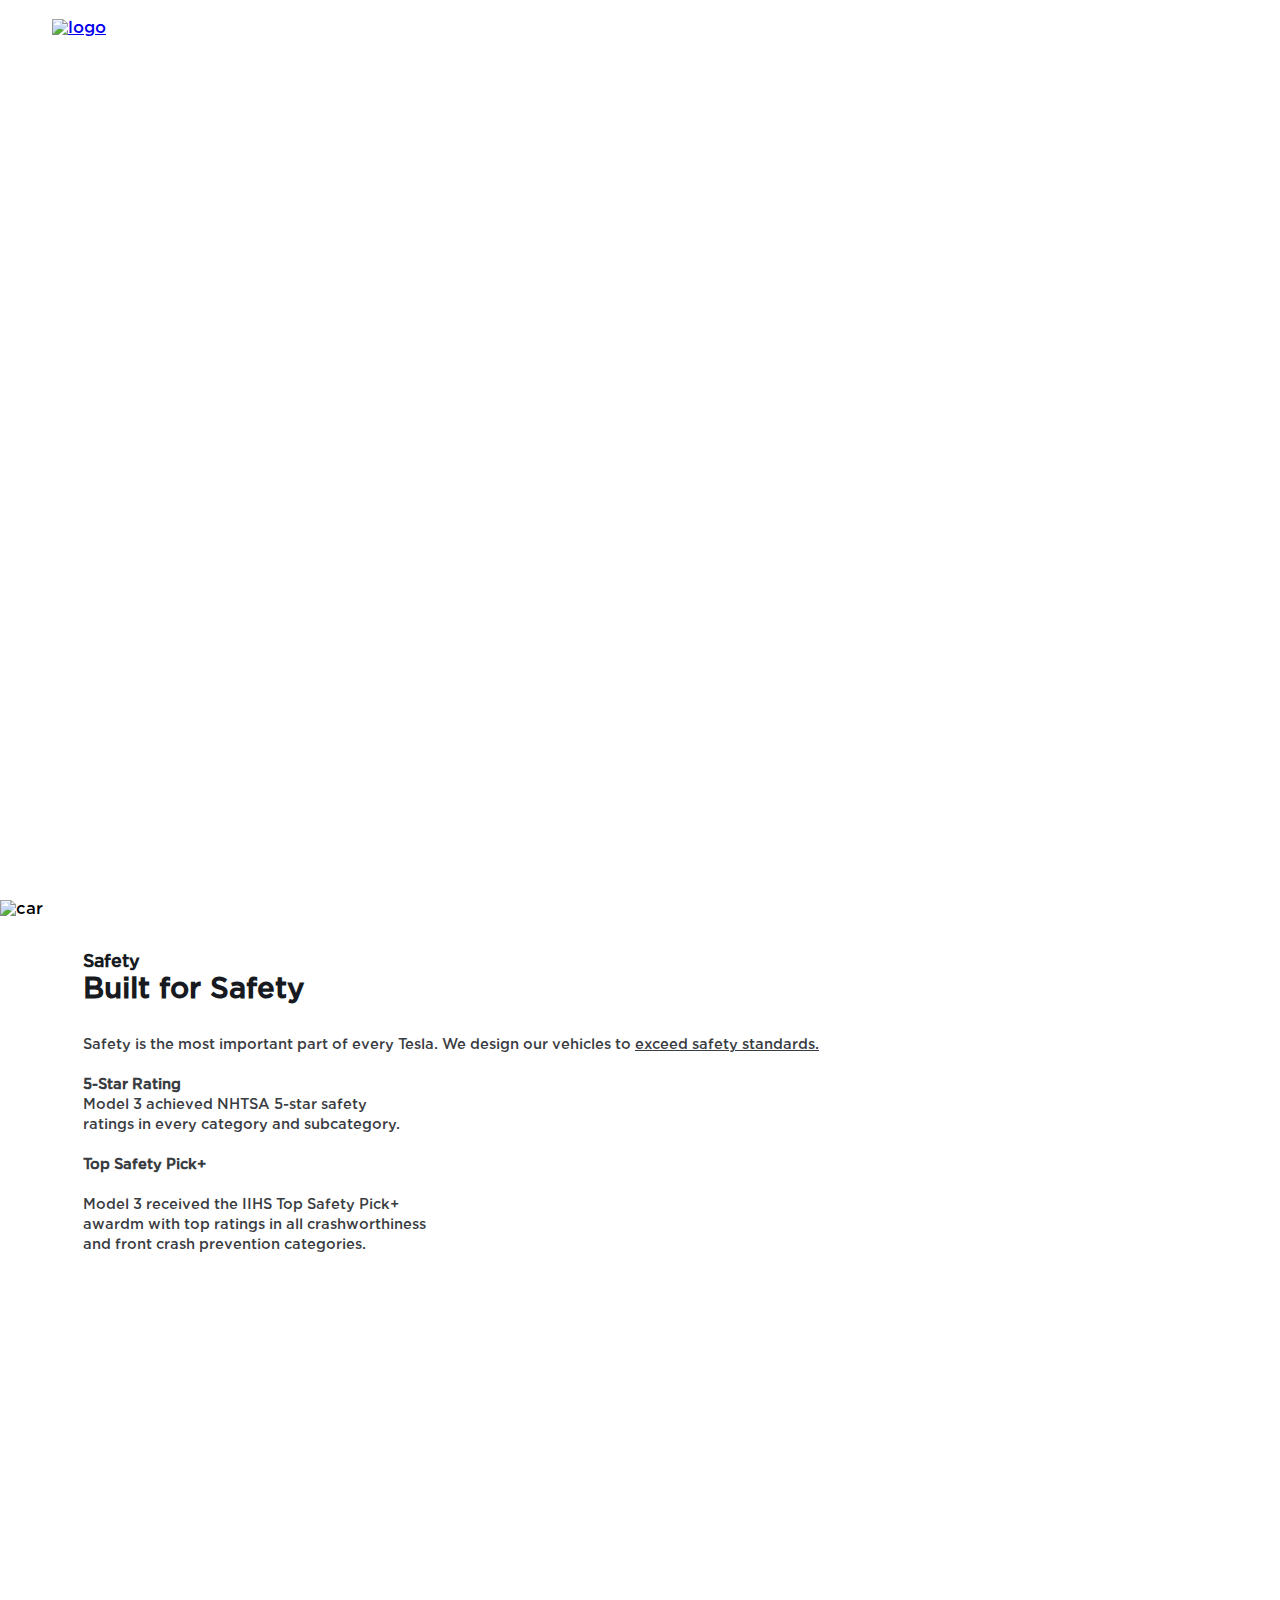
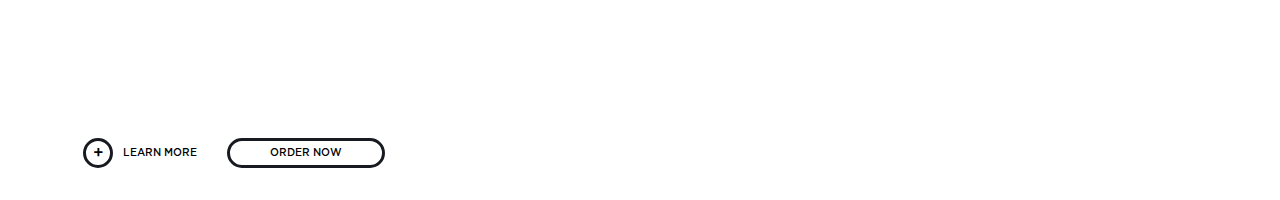
==== Tesla3-page.html @ 49766005 "upload static hero page and stataic safety page" ====
<!DOCTYPE html>
<html lang="en">
  <head>
    <meta charset="UTF-8" />
    <meta http-equiv="X-UA-Compatible" content="IE=edge" />
    <meta name="viewport" content="width=device-width, initial-scale=1.0" />
    <title>Document</title>
    <script
      src="https://kit.fontawesome.com/c09d2bc74f.js"
      crossorigin="anonymous"
    ></script>
    <link rel="stylesheet" href="css/normalize.css" />
    <link rel="stylesheet" href="css/style.css" />
  </head>
  <body>
    <!-- Header (hero) -->
    <header id="hero">
      <nav class="main-navbar">
        <div class="logo">
          <a href="#" class="logo__button"
            ><img src="svg/tesla_logo.svg" alt="logo"
          /></a>
        </div>
        <ul class="nav">
          <li class="nav-item"><a href="#">Model S</a></li>
          <li class="nav-item"><a href="#">Model 3</a></li>
          <li class="nav-item"><a href="#">Model X</a></li>
          <li class="nav-item"><a href="#">Model Y</a></li>
          <li class="nav-item"><a href="#">Solar Roof</a></li>
          <li class="nav-item"><a href="#">Solar Panels</a></li>
        </ul>
        <ul class="nav nav--right">
          <li class="nav-item"><a href="#">Shop</a></li>
          <li class="nav-item"><a href="#">Account</a></li>
          <li class="nav-item"><a href="#">Menu</a></li>
        </ul>
      </nav>
      <h1 class="hero__h1">Model 3</h1>
      <div class="hero-footer">
        <div class="nav hero-footer__nav">
          <div class="hero-footer-navitem">
            <h3>3.1 s</h3>
            <p>0-60 mph*</p>
          </div>
          <div class="hero-footer-navitem">
            <h3>358 mi</h3>
            <p>Range (EPA est.)</p>
          </div>
          <div class="hero-footer-navitem">
            <h3>AWD</h3>
            <p>Dual Motor</p>
          </div>
          <div class="hero-footer-navitem hero-footer-navitem--order">
            <a href="#" class="order-btn">ORDER NOW</a>
          </div>
        </div>
        <div class="bottom-arrow-btn">
          <a href="#" class="bottom-btn__link"
            ><i class="fa-solid fa-angle-down"></i
          ></a>
        </div>
      </div>
    </header>

    <!-- Safety Section -->
    <section id="safety">
      <div class="safety__car-image">
        <img
          src="https://tesla-cdn.thron.com/delivery/public/image/tesla/ea753653-02a2-4206-aac5-82a33a0a245d/bvlatuR/std/2880x1800/model-3-hero-a-desktop"
          alt="car"
        />
      </div>
      <aside class="safety-article">
        <header class="safety-article__header">
          <h3 class="article-small-header">Safety</h3>
          <h2 class="article-big-header">Built for Safety</h2>
        </header>
        <section class="paragraph">
          <p>
            Safety is the most important part of every Tesla. We design our
            vehicles to <span>exceed safety standards.</span><br />
            <br />
            <strong>5-Star Rating</strong><br />
            Model 3 achieved NHTSA 5-star safety <br />
            ratings in every category and subcategory. <br />
            <br />
            <strong>Top Safety Pick+</strong><br />
            <br />
            Model 3 received the IIHS Top Safety Pick+ <br />
            awardm with top ratings in all crashworthiness <br />
            and front crash prevention categories.
          </p>
        </section>
        <div class="bottom-btns">
          <button class="learn-more-btn">
            <span class="plus-circle">+</span>
            <p>LEARN MORE</p>
          </button>
          <button class="order-now-btn">ORDER NOW</button>
        </div>
      </aside>
    </section>
  </body>
</html>
---- css/style.css ----
@font-face {
    font-family: GothamSSM;
    src: url('/fonts/GothamSSM.otf') format('OpenType');
}

:root {
    --prim-color-white: #ffffff;
    --article-header-color-darkgrey: #171a20;
    --article-p-color-grey: #393c41;
    --article-p-fontsize: 14px;
    --article-bigheader-fontsize :28px;
    --article-smallheader-fontsize :17px;
}

* {
    box-sizing: border-box;
    padding: 0;
    margin: 0;
}


/* Colors */
body {
    font-family: GothamSSM;
}

/* ------------------Header--------------------- */

/* hero */
#hero {
    background: url("https://tesla-cdn.thron.com/delivery/public/image/tesla/d0cecbbf-1a20-4b48-b136-fb096af19515/bvlatuR/std/2880x1800/model-3-main-hero-a-desktop") no-repeat center center/cover; 
    color: var(--prim-color-white);
    height: 100vh;
    display: flex;
    flex-direction: column;
}

/* main navbar of header */
.main-navbar {
    flex-shrink: 0;
    display: flex;
    justify-content: space-between;
    height: 56px;
    align-items: center;
}

/* navbars of header */
.nav {
    list-style: none;
    display: flex;
    font-size: 12px;
}

.nav--right {
    padding-right: 32px;
}

.nav .nav-item {
    padding: 4px 8px;
}

.nav .nav-item a {
    padding: 4px 8px;
    text-decoration: none;
    color: var(--prim-color-white);
    font-family: GothamSSM;
}

.logo {
    padding-left: 32px;
}

.logo .logo__button img {
    width: 100px;
    padding-left: 20px;
    margin-right: 70px;
}

.hero__h1 {
    font-size: 34px;
    text-align: center;
    font-weight: 500;
    flex-grow: 8;
    margin-top: 60px;
}


/* hero footer */
.hero-footer {
    flex-grow: 1;
    display: flex;
    flex-direction: column;
    align-items: center;
    justify-content: space-around;
}

.hero-footer__nav {
    display: flex;
    justify-content: center;
}

.hero-footer-navitem{
    margin: 0 50px;
    text-align: center;
    font-weight: lighter;
}

.hero-footer-navitem h3 {
    font-size: 26px;
    margin-bottom: 10px;
}

.hero-footer-navitem--order {
    display: flex;
    align-items: center;
}

.hero-footer-navitem--order .order-btn {
    padding: 7px 50px;
    font-size: 10px;
    text-decoration: none;
    color: var(--prim-color-white);
    border: 3px solid var(--prim-color-white);
    border-radius: 30px;
    align-self: flex-start;
}

.bottom-arrow-btn {
    margin: 20px 0;
}

.bottom-btn__link {
    text-decoration: none;
    color: var(--prim-color-white);
}


/* ----------Safety section ---------- */

#safety {
    height: 100vh;
    background: var(--prim-color-white);
    display: flex;
}


.safety__car-image img {
    width: 100%;
    height: auto;
    margin: auto;
}

.safety-article {
    padding: 32px 40px;
    height: 100%;
    display: flex;
    flex-direction: column;
}

.safety-article__header {
    margin-top: 20px;
    margin-bottom: 30px;
}

.article-big-header {
    font-size: var(--article-bigheader-fontsize);
    color: var(--article-header-color-darkgrey);
}

.article-small-header {
    font-size: var(--article-smallheader-fontsize);
    color: var(--article-header-color-darkgrey);
}

.paragraph {
    color: var(--article-p-color-grey);
    font-size: var(--article-p-fontsize);
    line-height: 20px;
}

.paragraph p span {
    text-decoration: underline;
}

.bottom-btns {
    display: flex;
    /* justify-self: center; */
    margin-top: auto;
}

.learn-more-btn {
    display: flex;
    align-items: center;
    cursor: pointer;
    border: none;
    background: var(--prim-color-white);
}

.learn-more-btn p {
    margin-left: 10px;
    font-size: 10px;
}

.plus-circle {
    width: 30px;
    height: 30px;
    border: 3px solid var(--article-header-color-darkgrey);
    border-radius: 50%;
    display: flex;
    justify-content: center;
    align-items: center;

}

.order-now-btn {
    height: 30px;
    padding: 2px 40px;
    border: 3px solid var(--article-header-color-darkgrey);
    border-radius: 50px;
    font-size: 10px;
    background: var(--prim-color-white);
    margin-left: 30px;
}
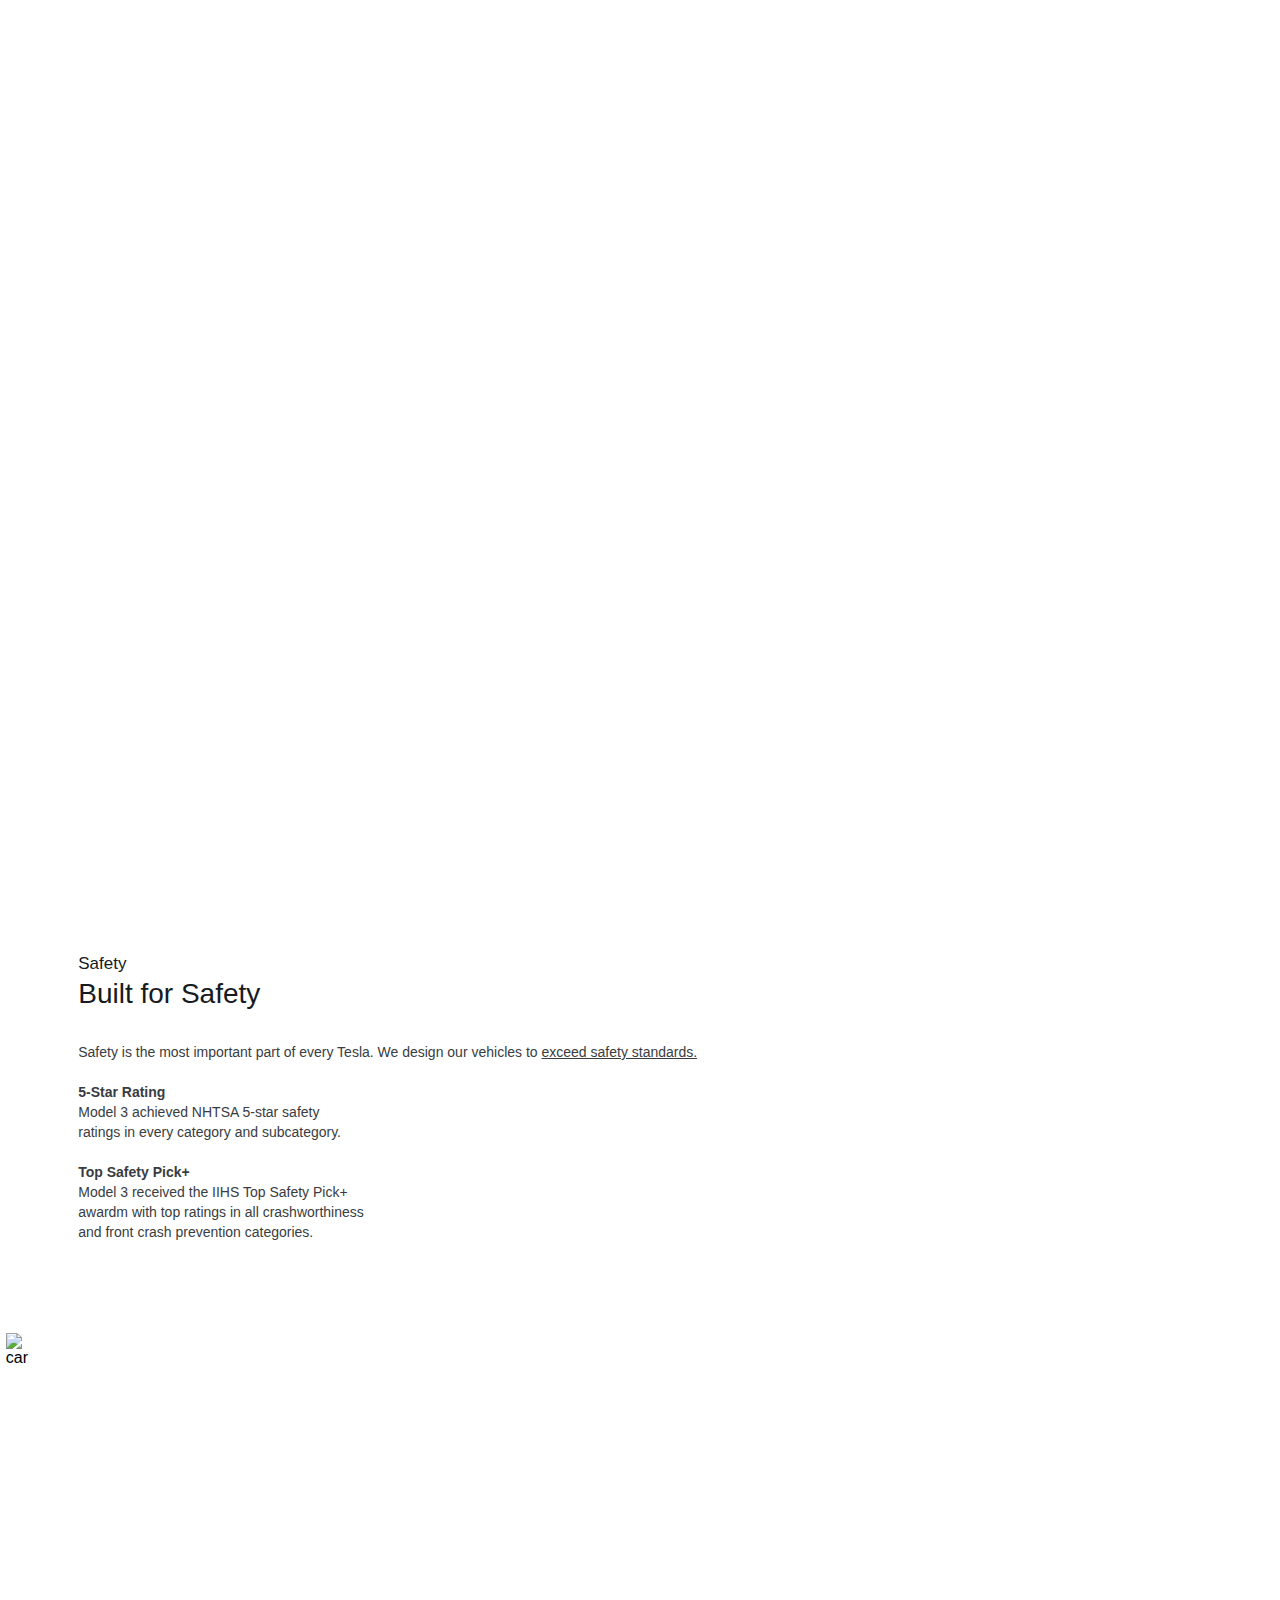
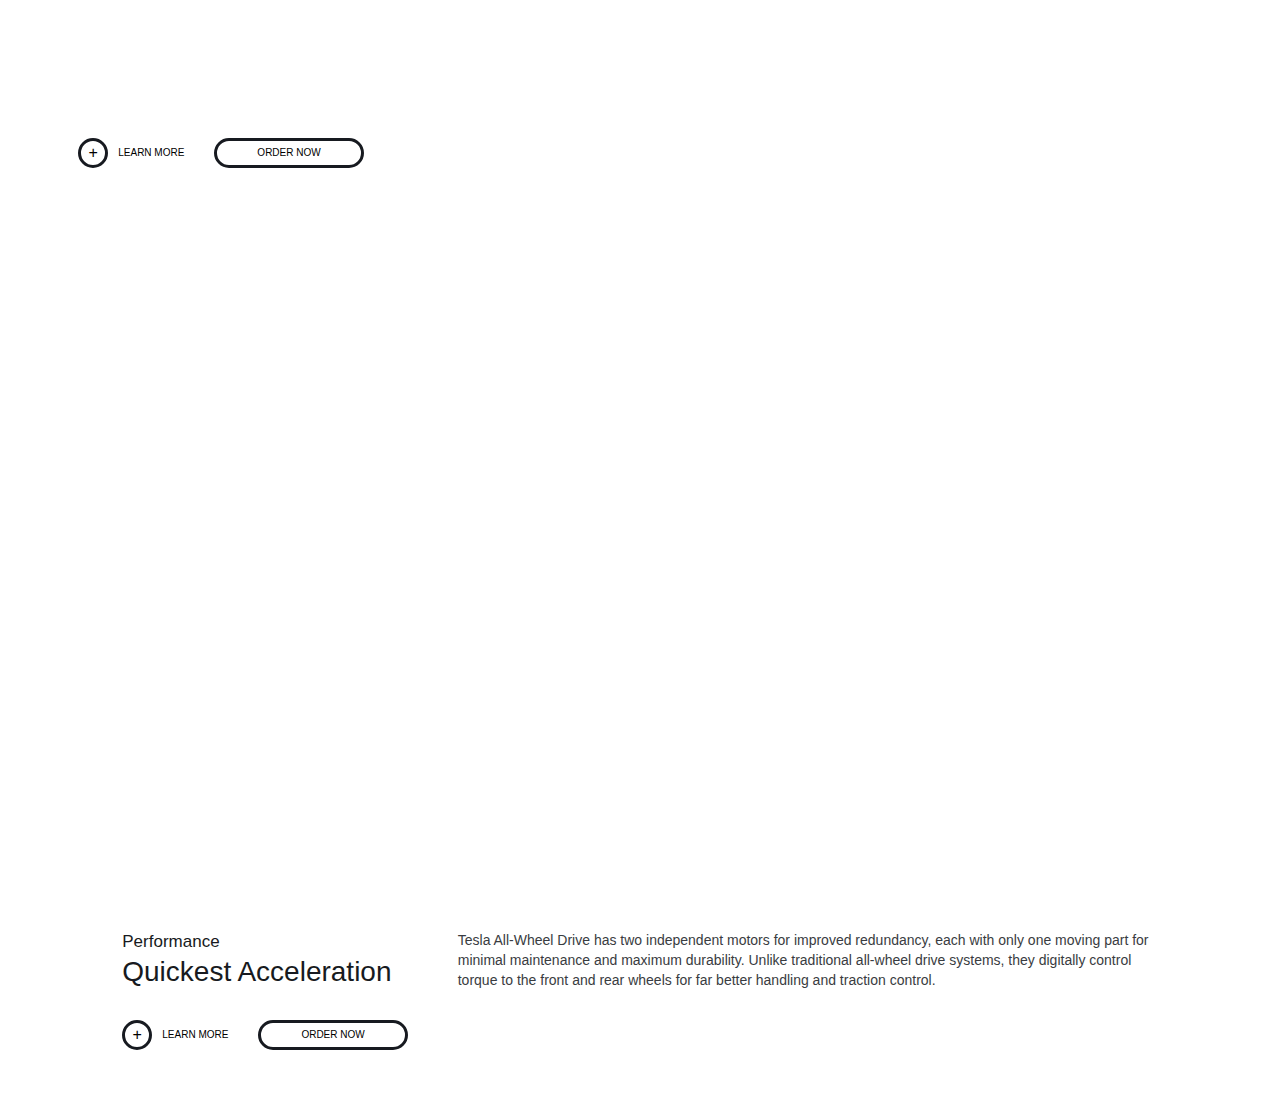
==== commit f657007f: "added static peprformance page" ====
--- a/Tesla3-page.html
+++ b/Tesla3-page.html
@@ -18,7 +18,7 @@
       <nav class="main-navbar">
         <div class="logo">
           <a href="#" class="logo__button"
-            ><img src="svg/tesla_logo.svg" alt="logo"
+            ><img src="img/tesla_logo.svg" alt="logo"
           /></a>
         </div>
         <ul class="nav">
@@ -85,7 +85,6 @@
             ratings in every category and subcategory. <br />
             <br />
             <strong>Top Safety Pick+</strong><br />
-            <br />
             Model 3 received the IIHS Top Safety Pick+ <br />
             awardm with top ratings in all crashworthiness <br />
             and front crash prevention categories.
@@ -100,5 +99,52 @@
         </div>
       </aside>
     </section>
+
+    <!-- Performance section -->
+    <section id="performance">
+      <div class="performace__badges">
+        <div class="badge">
+          <h3>3.1 s</h3>
+          <p>
+            Quickest acceleration-from zero to 60 <br />
+            mph* in as little as 3.1 seconds
+          </p>
+        </div>
+        <div class="badge">
+          <h3>162 mph</h3>
+          <p>
+            Improved handling and aerodynamics<br />
+            allow for a top speed of 162 mph
+          </p>
+        </div>
+        <div class="badge">
+          <h3>AWD</h3>
+          <p>
+            Dual Motor All-Wheel Drive instantly<br />
+            controls traction and torque, in all weather<br />
+            conditions.
+          </p>
+        </div>
+      </div>
+      <section class="performance-article">
+          <!-- <h2>buttons</h2> -->
+          <div class="headers-and-buttons">
+              <div class="headers">
+                  <h3 class="article-small-header">Performance</h3>
+                  <h2 class="article-big-header">Quickest Acceleration</h2>
+              </div>
+              <div class="performance-buttons">
+                <button class="learn-more-btn">
+                    <span class="plus-circle">+</span>
+                    <p>LEARN MORE</p>
+                  </button>
+                  <button class="order-now-btn">ORDER NOW</button>
+              </div>
+          </div>
+          <p class="paragraph">
+            Tesla All-Wheel Drive has two independent motors for improved redundancy, each with only one moving part for minimal maintenance and maximum durability. Unlike traditional all-wheel drive systems, they digitally control torque to the front and rear wheels for far better handling and traction control.
+          </p>
+      </div>
+    </section>
   </body>
 </html>
--- a/css/style.css
+++ b/css/style.css
@@ -1,15 +1,60 @@
 @font-face {
-    font-family: GothamSSM;
-    src: url('/fonts/GothamSSM.otf') format('OpenType');
+    font-display: swap;
+    font-family: Gotham SSm;
+    font-style: normal;
+    font-weight: 500;
+    src: url(https://cdn-design.tesla.com/tds-fonts/3.x/woff2/GothamSSm-Medium_Web.woff2)
+      format("woff2");
+  }
+@font-face {
+    font-display: swap;
+    font-family: Gotham SSm;
+    font-style: normal;
+    font-weight: 400;
+    src: url(https://cdn-design.tesla.com/tds-fonts/3.x/woff2/GothamSSm-Book_Web.woff2)
+      format("woff2");
+}
+@font-face {
+    font-display: swap;
+    font-family: Gotham SSm;
+    font-style: normal;
+    font-weight: 700;
+    src: url(https://cdn-design.tesla.com/tds-fonts/3.x/woff2/GothamSSm-Bold_Web.woff2)
+      format("woff2");
+}
+@font-face {
+    font-display: swap;
+    font-family: Gotham SSm;
+    font-style: normal;
+    font-weight: 300;
+    src: url(https://cdn-design.tesla.com/tds-fonts/3.x/woff2/GothamSSm-Light_Web.woff2)
+      format("woff2");
+}
+@font-face {
+    font-display: swap;
+    font-family: Gotham SSm;
+    font-style: normal;
+    font-weight: 200;
+    src: url(https://cdn-design.tesla.com/tds-fonts/3.x/woff2/GothamSSm-XLight_Web.woff2)
+      format("woff2");
 }
 
 :root {
     --prim-color-white: #ffffff;
-    --article-header-color-darkgrey: #171a20;
-    --article-p-color-grey: #393c41;
+    --prim-color-darkgrey:#171a20;
+    --prim-color-lightgrey:#393c41;
+    
+    --article-bigheader-fontsize :28px;
+    --article-bigheader-fontweight: 500;
+    --article-bigheader-lineheight: 36px;
+
+    --article-smallheader-fontsize :17px;
+    --article-smallheader-fontweight :300;
+    --article-smallheader-lineheight :24px;
+
     --article-p-fontsize: 14px;
-    --article-bigheader-fontsize :28px;
-    --article-smallheader-fontsize :17px;
+    --article-p-fontweight: 400;
+    --article-p-lineheight: 20px;
 }
 
 * {
@@ -20,8 +65,9 @@
 
 
 /* Colors */
-body {
-    font-family: GothamSSM;
+html, body {
+    font-family: "Gotham SSm", sans-serif;
+    
 }
 
 /* ------------------Header--------------------- */
@@ -48,7 +94,9 @@
 .nav {
     list-style: none;
     display: flex;
-    font-size: 12px;
+    font-size: 14px;
+    font-weight: 500;
+    line-height: 20px;
 }
 
 .nav--right {
@@ -63,7 +111,6 @@
     padding: 4px 8px;
     text-decoration: none;
     color: var(--prim-color-white);
-    font-family: GothamSSM;
 }
 
 .logo {
@@ -77,11 +124,12 @@
 }
 
 .hero__h1 {
-    font-size: 34px;
+    font-size: 40px;
     text-align: center;
     font-weight: 500;
     flex-grow: 8;
     margin-top: 60px;
+    line-height: 48px;
 }
 
 
@@ -102,11 +150,16 @@
 .hero-footer-navitem{
     margin: 0 50px;
     text-align: center;
-    font-weight: lighter;
+    /* font-weight: lighter; */
+    font-weight: 400;
+    font-size: 12px;
+    line-height: 18px;
 }
 
 .hero-footer-navitem h3 {
-    font-size: 26px;
+    font-size: 28px;
+    font-weight: 500;
+    line-height: 28px;
     margin-bottom: 10px;
 }
 
@@ -143,9 +196,13 @@
     display: flex;
 }
 
+.safety__car-image{
+    max-width: 100%;
+    display: flex;
+}
 
 .safety__car-image img {
-    width: 100%;
+    max-width: 70%;
     height: auto;
     margin: auto;
 }
@@ -164,18 +221,23 @@
 
 .article-big-header {
     font-size: var(--article-bigheader-fontsize);
-    color: var(--article-header-color-darkgrey);
+    color: var(--prim-color-darkgrey);
+    line-height: var(--article-bigheader-lineheight);
+    font-weight: var(--article-bigheader-fontweight);
 }
 
 .article-small-header {
     font-size: var(--article-smallheader-fontsize);
-    color: var(--article-header-color-darkgrey);
+    color: var(--prim-color-darkgrey);
+    line-height: var(--article-smallheader-lineheight);
+    font-weight: var(--article-smallheader-fontweight);
 }
 
 .paragraph {
-    color: var(--article-p-color-grey);
+    color: var(--prim-color-lightgrey);
     font-size: var(--article-p-fontsize);
-    line-height: 20px;
+    line-height: var(--article-p-lineheight);
+    font-weight: var(--article-p-fontweight);
 }
 
 .paragraph p span {
@@ -204,7 +266,7 @@
 .plus-circle {
     width: 30px;
     height: 30px;
-    border: 3px solid var(--article-header-color-darkgrey);
+    border: 3px solid var(--prim-color-darkgrey);
     border-radius: 50%;
     display: flex;
     justify-content: center;
@@ -215,9 +277,80 @@
 .order-now-btn {
     height: 30px;
     padding: 2px 40px;
-    border: 3px solid var(--article-header-color-darkgrey);
+    border: 3px solid var(--prim-color-darkgrey);
     border-radius: 50px;
     font-size: 10px;
     background: var(--prim-color-white);
     margin-left: 30px;
-}+}
+
+
+/* -------- Performance section --------------------- */
+#performance {
+    height: 100vh;
+    background: url('https://tesla-cdn.thron.com/delivery/public/image/tesla/3489a82e-b19c-457a-86a4-7ea9ac91aa1c/bvlatuR/std/1920x1080/lhd-performance-hero-desktop') no-repeat center center/cover;
+    display: flex;
+    flex-direction: column;
+    justify-content: end;
+
+}
+
+.performace__badges {
+    display: flex;
+    justify-content: center;
+    align-items: center;
+    text-align: center;
+}
+
+.badge {
+    margin: 0 20px;
+}
+
+.badge h3 {
+    color: var(--prim-color-white);
+    font-size: 24px;
+    font-weight: 500;
+    line-height: 24px;
+    margin-bottom: 10px;
+}
+
+.badge p {
+    color: var(--prim-color-white);
+    font-size: 12px;
+    font-weight: 400;
+    line-height: 18px;
+    margin-bottom: 20px;
+}
+
+.performance-article {
+    width: 100%;
+    background: var(--prim-color-white);
+    display: flex;
+    justify-content: center;
+    padding: 50px 0;
+}
+
+.headers-and-buttons {
+    max-width: 500px;
+
+}
+
+.performance-article .paragraph {
+    max-width: 700px;
+    margin-left: 50px;
+
+}
+
+.performance-buttons {
+    display: flex;
+    margin-top: 30px;
+}
+
+/* .performance-article h2 {
+    max-width: 500px;
+}
+
+.performance-article p {
+    max-width: 600px;
+} */
+
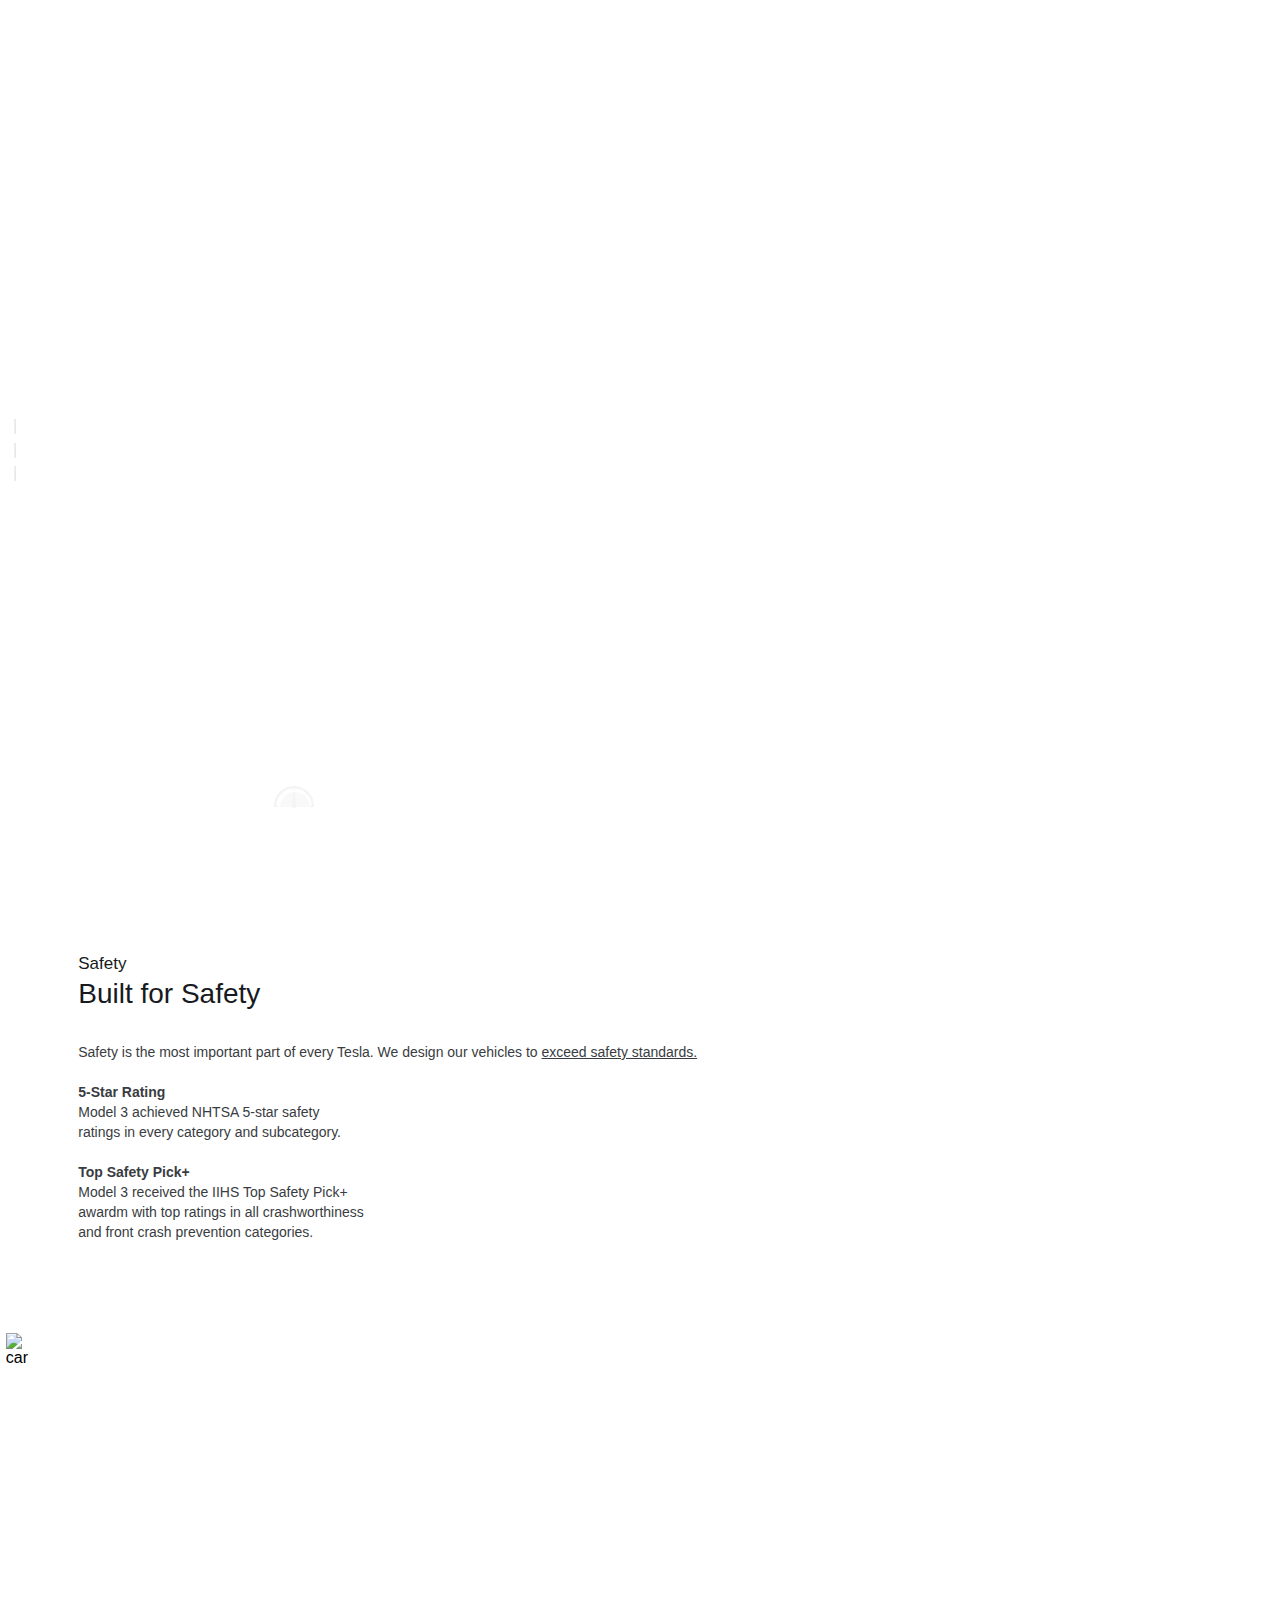
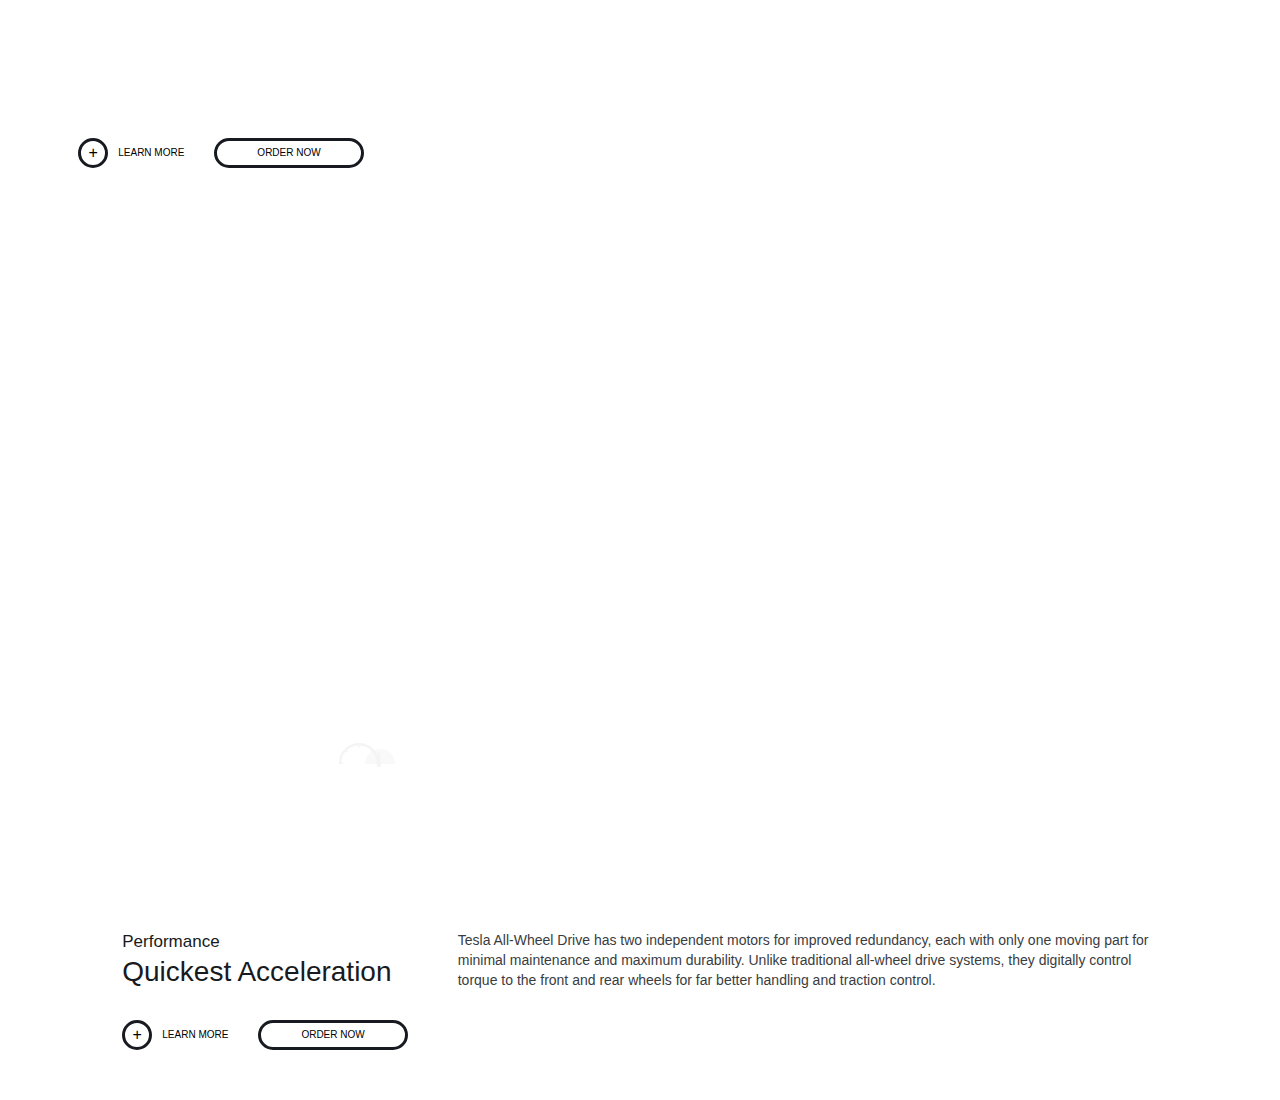
==== commit 1c5554f4: "responsive update" ====
--- a/Tesla3-page.html
+++ b/Tesla3-page.html
@@ -9,13 +9,23 @@
       src="https://kit.fontawesome.com/c09d2bc74f.js"
       crossorigin="anonymous"
     ></script>
+    <script src="script.js"></script>
+    <link rel="stylesheet" media="" href="media.css">
     <link rel="stylesheet" href="css/normalize.css" />
     <link rel="stylesheet" href="css/style.css" />
   </head>
   <body>
+    <!-- Side navbar -->
+    <div class="side-navbar-container">
+        <ul class="side-navbar">
+            <li class="side-navbar__item" tooltip="MODEL 3"><a href="#hero" class="link-item">|</a></li>
+            <li class="side-navbar__item" tooltip="SAFETY"><a href="#safety" class="link-item">|</a></li>
+            <li class="side-navbar__item" tooltip="PREFORMANCE"><a href="#performance" class="link-item">|</a></li>
+        </ul>
+    </div>
     <!-- Header (hero) -->
     <header id="hero">
-      <nav class="main-navbar">
+      <nav id="main-navbar" class="top">
         <div class="logo">
           <a href="#" class="logo__button"
             ><img src="img/tesla_logo.svg" alt="logo"
@@ -34,42 +44,44 @@
           <li class="nav-item"><a href="#">Account</a></li>
           <li class="nav-item"><a href="#">Menu</a></li>
         </ul>
+        <a href="#" class="menu-mobile">Menu</a>
       </nav>
-      <h1 class="hero__h1">Model 3</h1>
-      <div class="hero-footer">
-        <div class="nav hero-footer__nav">
-          <div class="hero-footer-navitem">
-            <h3>3.1 s</h3>
-            <p>0-60 mph*</p>
-          </div>
-          <div class="hero-footer-navitem">
-            <h3>358 mi</h3>
-            <p>Range (EPA est.)</p>
-          </div>
-          <div class="hero-footer-navitem">
-            <h3>AWD</h3>
-            <p>Dual Motor</p>
-          </div>
-          <div class="hero-footer-navitem hero-footer-navitem--order">
-            <a href="#" class="order-btn">ORDER NOW</a>
-          </div>
-        </div>
-        <div class="bottom-arrow-btn">
-          <a href="#" class="bottom-btn__link"
-            ><i class="fa-solid fa-angle-down"></i
-          ></a>
-        </div>
+      <div class="hero-showcase">
+          <h1 class="hero__h1">Model 3</h1>
+          <div class="hero-footer">
+            <div class="hero-footer__badges">
+              <div class="hero-footer-badge">
+                <h3 class="speedometer"><img src="/svg/svgexport-8.svg" alt="pic"><img class="component1" src="/svg/svgexport-9.svg" alt="pic"><img class="component2" src="/svg/svgexport-10.svg" alt="pic"> 3.1 <span>s</span></h3>
+                <p>0-60 mph*</p>
+              </div>
+              <div class="hero-footer-badge">
+                <h3>358 <span>mi</span></h3>
+                <p>Range (EPA est.)</p>
+              </div>
+              <div class="hero-footer-badge">
+                <h3>AWD</h3>
+                <p>Dual Motor</p>
+              </div>
+            </div>
+              <div class="hero-footer-badge hero-footer--order">
+                <a href="#" class="order-btn">ORDER NOW</a>
+              </div>
+            </div>
+            <div class="bottom-arrow-btn">
+              <a href="#safety" class="bottom-btn__link"
+                ><i class="fa-solid fa-angle-down"></i
+              ></a>
+            </div>
       </div>
     </header>
-
     <!-- Safety Section -->
     <section id="safety">
       <div class="safety__car-image">
         <img
-          src="https://tesla-cdn.thron.com/delivery/public/image/tesla/ea753653-02a2-4206-aac5-82a33a0a245d/bvlatuR/std/2880x1800/model-3-hero-a-desktop"
-          alt="car"
+             src="https://tesla-cdn.thron.com/delivery/public/image/tesla/ea753653-02a2-4206-aac5-82a33a0a245d/bvlatuR/std/2880x1800/model-3-hero-a-desktop"
+             alt="car"
         />
-      </div>
+      </div> 
       <aside class="safety-article">
         <header class="safety-article__header">
           <h3 class="article-small-header">Safety</h3>
@@ -99,31 +111,33 @@
         </div>
       </aside>
     </section>
-
     <!-- Performance section -->
     <section id="performance">
       <div class="performace__badges">
         <div class="badge">
-          <h3>3.1 s</h3>
-          <p>
+            <h3 class="speedometer"><img src="/svg/svgexport-8.svg" alt="pic"><img class="performance-component1" src="/svg/svgexport-9.svg" alt="pic"><img class="performance-component2" src="/svg/svgexport-10.svg" alt="pic"> 3.1 <span>s</span></h3>
+          <p class="non-mobile-badge-text">
             Quickest acceleration-from zero to 60 <br />
             mph* in as little as 3.1 seconds
           </p>
+          <p class="mobile-badge-text">0-60 mph*</p>
         </div>
         <div class="badge">
           <h3>162 mph</h3>
-          <p>
+          <p class="non-mobile-badge-text">
             Improved handling and aerodynamics<br />
             allow for a top speed of 162 mph
           </p>
+          <p class="mobile-badge-text">Top Speed</p>
         </div>
         <div class="badge">
           <h3>AWD</h3>
-          <p>
+          <p class="non-mobile-badge-text">
             Dual Motor All-Wheel Drive instantly<br />
             controls traction and torque, in all weather<br />
             conditions.
           </p>
+          <p class="mobile-badge-text">Dual Motor</p>
         </div>
       </div>
       <section class="performance-article">
@@ -133,6 +147,9 @@
                   <h3 class="article-small-header">Performance</h3>
                   <h2 class="article-big-header">Quickest Acceleration</h2>
               </div>
+              <p class="paragraph-mobile">
+                Tesla All-Wheel Drive has two independent motors for improved redundancy, each with only one moving part for minimal maintenance and maximum durability. Unlike traditional all-wheel drive systems, they digitally control torque to the front and rear wheels for far better handling and traction control.
+              </p>
               <div class="performance-buttons">
                 <button class="learn-more-btn">
                     <span class="plus-circle">+</span>
--- a/css/style.css
+++ b/css/style.css
@@ -55,6 +55,9 @@
     --article-p-fontsize: 14px;
     --article-p-fontweight: 400;
     --article-p-lineheight: 20px;
+
+    -ms-overflow-style: none;
+    scrollbar-width: none;
 }
 
 * {
@@ -63,6 +66,9 @@
     margin: 0;
 }
 
+html {
+    scroll-behavior: smooth;
+}
 
 /* Colors */
 html, body {
@@ -70,24 +76,74 @@
     
 }
 
-/* ------------------Header--------------------- */
+body::-webkit-scrollbar {
+    display: none;
+  }
+
+/* ----------------------- Side navbar ---------------------------- */
+
+.side-navbar-container {
+    height: 100vh;
+    display: flex;
+    align-items: center;
+    position: fixed;
+    z-index: 3;
+    top: 0;
+}
+
+.side-navbar__item{
+    margin: 5px 0;
+}
+
+.link-item {
+    font-weight: lighter;
+    padding-left: 13px;
+    margin: 20px 0;
+    text-decoration: none;
+    color: rgb(226,227,227);
+}
+
+[tooltip] {
+    position: relative;
+  }
+  
+  [tooltip]:before {
+    content: attr(tooltip);
+    opacity: 0;
+    color: var(--prim-color-white);
+    text-align: center;
+    font-size: 10px;
+    white-space: nowrap; 
+    position: absolute;
+    z-index: 1;
+    left: 30px;
+    top: 25%;
+    transition: all 0.2s;
+  }
+  
+  [tooltip]:hover:before {
+    opacity: 1;
+  }
+
+/* ---------------------------------------Header---------------------------------------- */
 
 /* hero */
 #hero {
     background: url("https://tesla-cdn.thron.com/delivery/public/image/tesla/d0cecbbf-1a20-4b48-b136-fb096af19515/bvlatuR/std/2880x1800/model-3-main-hero-a-desktop") no-repeat center center/cover; 
     color: var(--prim-color-white);
     height: 100vh;
-    display: flex;
-    flex-direction: column;
 }
 
 /* main navbar of header */
-.main-navbar {
+#main-navbar {
     flex-shrink: 0;
     display: flex;
     justify-content: space-between;
     height: 56px;
     align-items: center;
+    position: fixed;
+    top: 0;
+    width: 100%;
 }
 
 /* navbars of header */
@@ -99,18 +155,50 @@
     line-height: 20px;
 }
 
+.menu-mobile {
+    text-decoration: none;
+    font-family: "Gotham SSm", sans-serif;
+    font-size: 14px;
+    color: var(--prim-color-white);
+    background-color: hsla(0,0%,100%,.2);
+    border-radius: 10px;
+    padding: 6px 12px;
+    margin-right: 20px;
+    display: none;
+}
+
 .nav--right {
     padding-right: 32px;
-}
-
-.nav .nav-item {
-    padding: 4px 8px;
 }
 
 .nav .nav-item a {
     padding: 4px 8px;
     text-decoration: none;
     color: var(--prim-color-white);
+}
+
+.nav .nav-item {
+    position: relative;
+    z-index: 1;
+    padding: 4px 8px;
+}
+
+.nav .nav-item::before {
+    position: absolute;
+    content: '';
+    top: 0;
+    left: 0;
+    width: 100%;
+    height: 100%;
+    z-index: -1;
+    background-color: #b6b6b6;
+    border-radius: 10px;
+    opacity: 0;
+    transition: all 0.5s;
+}
+
+.nav .nav-item:hover::before {
+    opacity: 0.5;
 }
 
 .logo {
@@ -123,62 +211,98 @@
     margin-right: 70px;
 }
 
+.hero-showcase {
+    display: flex;
+    flex-direction: column;
+    justify-content: space-between;
+    height: 100%;
+}
+
 .hero__h1 {
     font-size: 40px;
     text-align: center;
     font-weight: 500;
-    flex-grow: 8;
-    margin-top: 60px;
+    margin-top: 100px;
     line-height: 48px;
 }
 
 
 /* hero footer */
 .hero-footer {
-    flex-grow: 1;
-    display: flex;
-    flex-direction: column;
-    align-items: center;
-    justify-content: space-around;
-}
-
-.hero-footer__nav {
-    display: flex;
+    margin-top: auto;
+    display: flex;
+    align-items: flex-end;
     justify-content: center;
 }
 
-.hero-footer-navitem{
+.hero-footer__badges {
+    display: flex;
+    justify-content: center;
+    margin-bottom: 20px;
+}
+
+.hero-footer-badge{
     margin: 0 50px;
     text-align: center;
-    /* font-weight: lighter; */
     font-weight: 400;
     font-size: 12px;
     line-height: 18px;
 }
 
-.hero-footer-navitem h3 {
+.hero-footer-badge h3 {
     font-size: 28px;
     font-weight: 500;
     line-height: 28px;
     margin-bottom: 10px;
 }
 
-.hero-footer-navitem--order {
-    display: flex;
-    align-items: center;
-}
-
-.hero-footer-navitem--order .order-btn {
+.speedometer {
+    position: relative;
+}
+
+.component1 {
+    position: absolute;
+    opacity: 0.5;
+    top: 8px;
+    left: 6px;
+}
+.component2 {
+    position: absolute;
+    top: 8px;
+    left: 18px;
+}
+
+.hero-footer-badge h3 span {
+    font-size: 24px;
+    line-height: 24px;
+}
+
+.hero-footer--order {
+    display: flex;
+    align-self: flex-start;
+}
+
+.hero-footer--order .order-btn {
     padding: 7px 50px;
     font-size: 10px;
+    font-weight: bold;
     text-decoration: none;
     color: var(--prim-color-white);
     border: 3px solid var(--prim-color-white);
     border-radius: 30px;
     align-self: flex-start;
+    transition: all 0.5s;
+}
+
+.hero-footer--order .order-btn:hover {
+    background-color: var(--prim-color-white);
+    color: var(--prim-color-darkgrey);
+    opacity: 1;
 }
 
 .bottom-arrow-btn {
+    display: flex;
+    justify-content: center;
     margin: 20px 0;
 }
 
@@ -187,8 +311,29 @@
     color: var(--prim-color-white);
 }
 
-
-/* ----------Safety section ---------- */
+.bottom-btn__link i {
+    animation-name: arrow;
+    animation-duration: 1.5s;
+    animation-iteration-count: infinite;
+}
+
+@keyframes arrow {
+    25% {
+        transform: translateY(10px);
+    }
+    50% {
+        transform: translateY(0px);
+    }
+    75% {
+        transform: translateY(5px);
+    }
+    50% {
+        transform: translateY(0px);
+    }
+}
+
+
+/* ---------------------------Safety section ---------------------------------- */
 
 #safety {
     height: 100vh;
@@ -246,7 +391,6 @@
 
 .bottom-btns {
     display: flex;
-    /* justify-self: center; */
     margin-top: auto;
 }
 
@@ -271,7 +415,13 @@
     display: flex;
     justify-content: center;
     align-items: center;
-
+    transition: all 0.5s;
+}
+
+.plus-circle:hover {
+    opacity:1;
+    background-color: var(--prim-color-darkgrey);
+    color: var(--prim-color-white);
 }
 
 .order-now-btn {
@@ -282,6 +432,13 @@
     font-size: 10px;
     background: var(--prim-color-white);
     margin-left: 30px;
+    transition: all 0.5s;
+}
+
+.order-now-btn:hover {
+    opacity:1;
+    background-color: var(--prim-color-darkgrey);
+    color: var(--prim-color-white);
 }
 
 
@@ -314,6 +471,18 @@
     margin-bottom: 10px;
 }
 
+.performance-component1 {
+    position: absolute;
+    opacity: 0.5;
+    top: 6px;
+    left: 76px;
+}
+.performance-component2 {
+    position: absolute;
+    top: 8px;
+    left: 88px;
+}
+
 .badge p {
     color: var(--prim-color-white);
     font-size: 12px;
@@ -341,16 +510,109 @@
 
 }
 
+.paragraph-mobile {
+    display: none;
+}
+
+.mobile-badge-text {
+    display: block;
+}
+
 .performance-buttons {
     display: flex;
     margin-top: 30px;
 }
 
-/* .performance-article h2 {
-    max-width: 500px;
-}
-
-.performance-article p {
-    max-width: 600px;
-} */
-
+
+/* ------------ Mobile - media queries ------------- */
+@media(max-width: 1200px) {
+    .nav {
+        display:none;
+    }
+
+    .menu-mobile {
+        display: inline;
+    }
+
+}
+
+@media(max-width: 1200px) {
+    .nav {
+        display:none;
+    }
+
+    .menu-mobile {
+        display: inline;
+    }
+
+}
+
+@media(max-width: 768px) {
+    /* -----Hero------ */
+    .hero-footer {
+        flex-direction: column;
+        align-items: center;
+        margin: 0;
+        margin-bottom: 50px;
+    }
+
+    .hero-footer--order {
+        align-self: center;
+    }
+
+    .bottom-arrow-btn {
+        display: none;
+    }
+
+    .order-btn {
+        width: 300px;
+    }
+
+    .hero-footer-badge {
+        margin: 0 10px;
+    }
+
+    /* ---------Safety----------- */
+    #safety {
+        flex-direction: column;
+    }
+
+    .bottom-btns {
+        margin: 20px 0;
+    }
+
+    .safety__car-image {
+        width: 100%;
+        height:40%;
+        background: url('https://tesla-cdn.thron.com/delivery/public/image/tesla/ea753653-02a2-4206-aac5-82a33a0a245d/bvlatuR/std/2880x1800/model-3-hero-a-desktop') no-repeat center center/cover; 
+    }
+
+    .safety__car-image img {
+        display: none;
+    }
+
+    /* -----------performance--------- */
+
+    .performance-article {
+        flex-direction: column;
+        align-items: center;
+        padding: 20px;
+    }
+
+    .performance-article .paragraph {
+        display: none;
+    }
+
+    .paragraph-mobile {
+        display: block;
+        margin-top: 10px;
+    }
+
+    .non-mobile-badge-text {
+        display: none;
+    }
+
+    .mobile-badge-text {
+        display: block;
+    }
+}